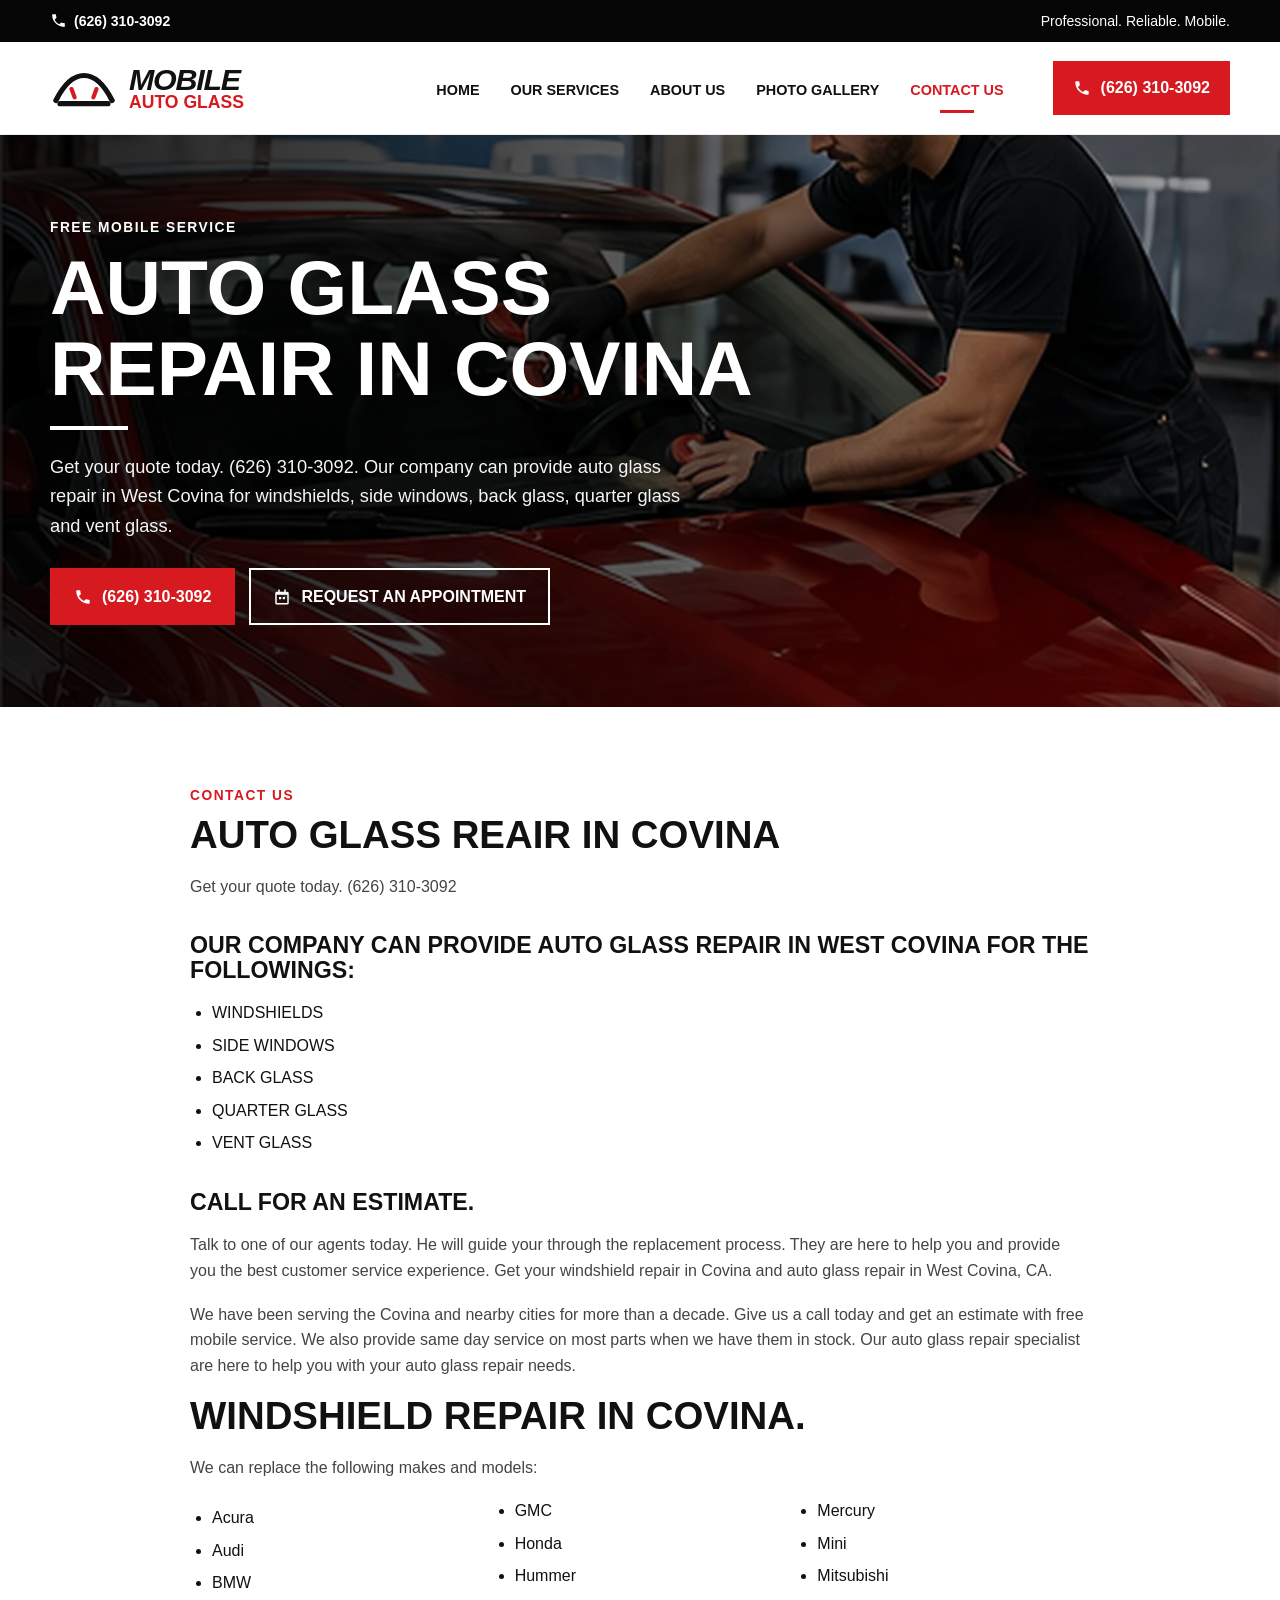
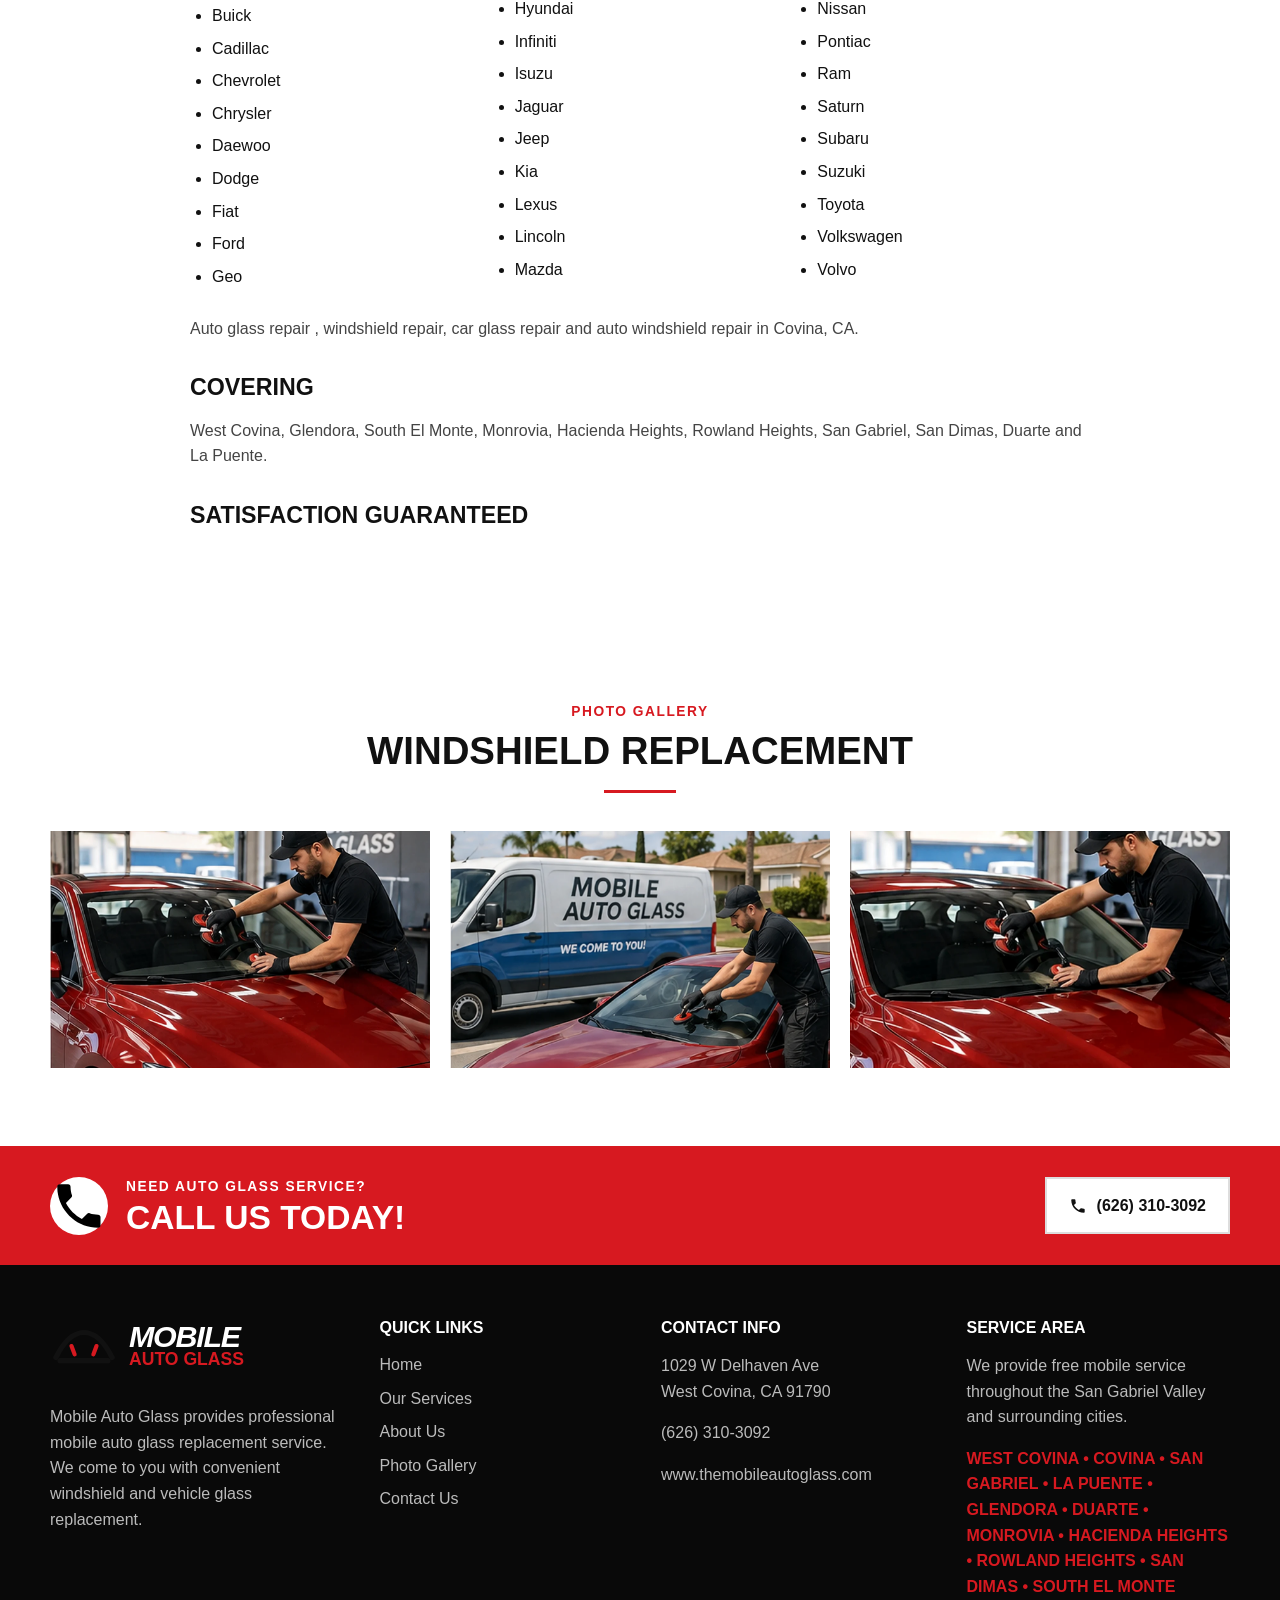
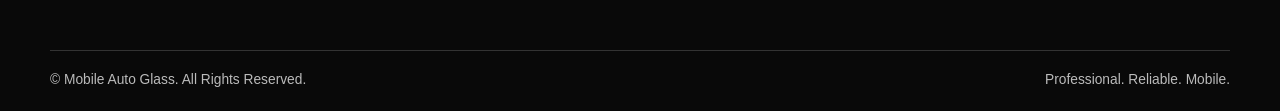
==== auto-glass-repair-and-windshield-repair.html @ a3b8b397 "Website update" ====
<!doctype html><html lang="en"><head><meta charset="utf-8"><meta name="viewport" content="width=device-width, initial-scale=1"><title>Auto Glass Repair in Covina, CA - Windshield Repair in West Covina - Contact us</title><meta name="description" content="Get your quote today for auto glass repair in West Covina and Covina. Free mobile service and same day service on most parts when in stock."><link rel="canonical" href="https://www.themobileautoglass.com/Auto-Glass-Repair-and-windshield-Repair.html"><link rel="icon" href="favicon.ico" sizes="any"><link rel="icon" type="image/png" sizes="32x32" href="favicon-32x32.png"><link rel="icon" type="image/png" sizes="48x48" href="favicon-48x48.png"><link rel="icon" type="image/png" sizes="16x16" href="favicon-16x16.png"><link rel="apple-touch-icon" sizes="180x180" href="apple-touch-icon.png"><link rel="stylesheet" href="assets/redesign.css"><script type="application/ld+json">{"@context":"https://schema.org","@type":"AutoRepair","name":"Mobile Auto Glass","telephone":"+1-626-310-3092","url":"https://www.themobileautoglass.com","address":{"@type":"PostalAddress","streetAddress":"1029 W Delhaven Ave","addressLocality":"West Covina","addressRegion":"CA","postalCode":"91790","addressCountry":"US"},"areaServed":"San Gabriel Valley"}</script></head><body><a class="skip-link" href="#main">Skip to content</a><div class="topbar"><div class="container topbar-inner"><span>Professional. Reliable. Mobile.</span><a href="tel:6263103092"><svg viewBox="0 0 24 24" aria-hidden="true"><path d="M6.6 10.8c1.4 2.8 3.8 5.1 6.6 6.6l2.2-2.2c.3-.3.7-.4 1-.2 1.1.4 2.3.6 3.5.6.6 0 1 .4 1 1V20c0 .6-.4 1-1 1C10.6 21 3 13.4 3 4c0-.6.4-1 1-1h3.5c.6 0 1 .4 1 1 0 1.2.2 2.4.6 3.5.1.4 0 .8-.3 1L6.6 10.8z"/></svg><span>(626) 310-3092</span></a></div></div><header class="site-header"><div class="container header-inner"><a class="brand" href="index.html"><span class="brand-mark" aria-hidden="true"><svg viewBox="0 0 64 48"><path d="M5 36C13 20 22 12 32 12s19 8 27 24" fill="none" stroke="currentColor" stroke-width="5" stroke-linecap="round"/><path d="M9 39h46" fill="none" stroke="currentColor" stroke-width="5" stroke-linecap="round"/><path d="M20 25l3 8M44 25l-3 8" fill="none" stroke="#d71920" stroke-width="4" stroke-linecap="round"/></svg></span><span class="brand-word"><strong>Mobile</strong><em>Auto Glass</em></span></a><nav class="main-nav" id="primary-navigation" aria-label="Primary navigation"><a href="index.html">Home</a><a href="auto-glass-replacement-and-windshield-replacement.html">Our Services</a><a href="mobile-auto-glass-replacement-in-la-puente.html">About Us</a><a href="index.html#gallery">Photo Gallery</a><a href="auto-glass-repair-and-windshield-repair.html" aria-current="page">Contact Us</a></nav><a class="header-call" href="tel:6263103092"><svg viewBox="0 0 24 24" aria-hidden="true"><path d="M6.6 10.8c1.4 2.8 3.8 5.1 6.6 6.6l2.2-2.2c.3-.3.7-.4 1-.2 1.1.4 2.3.6 3.5.6.6 0 1 .4 1 1V20c0 .6-.4 1-1 1C10.6 21 3 13.4 3 4c0-.6.4-1 1-1h3.5c.6 0 1 .4 1 1 0 1.2.2 2.4.6 3.5.1.4 0 .8-.3 1L6.6 10.8z"/></svg><span>(626) 310-3092</span></a><button class="nav-toggle" type="button" aria-label="Open menu" aria-expanded="false" aria-controls="primary-navigation"><span></span><span></span><span></span></button></div><div class="nav-backdrop" aria-hidden="true"></div></header><main id="main"><section class="hero" style="background-image:url('images/vehicle-glass.webp')"><div class="hero-overlay"></div><div class="container hero-inner"><div class="eyebrow">FREE MOBILE SERVICE</div><h1>Auto Glass Repair in Covina</h1><div class="hero-accent"></div><p class="lead">Get your quote today. (626) 310-3092. Our company can provide auto glass repair in West Covina for windshields, side windows, back glass, quarter glass and vent glass.</p><div class="hero-actions"><a class="btn btn-primary" href="tel:6263103092"><svg viewBox="0 0 24 24" aria-hidden="true"><path d="M6.6 10.8c1.4 2.8 3.8 5.1 6.6 6.6l2.2-2.2c.3-.3.7-.4 1-.2 1.1.4 2.3.6 3.5.6.6 0 1 .4 1 1V20c0 .6-.4 1-1 1C10.6 21 3 13.4 3 4c0-.6.4-1 1-1h3.5c.6 0 1 .4 1 1 0 1.2.2 2.4.6 3.5.1.4 0 .8-.3 1L6.6 10.8z"/></svg><span>(626) 310-3092</span></a><a class="btn btn-outline-light" href="#main-content"><svg viewBox="0 0 24 24" aria-hidden="true"><path d="M7 2h2v3h6V2h2v3h2a2 2 0 0 1 2 2v13a2 2 0 0 1-2 2H5a2 2 0 0 1-2-2V7a2 2 0 0 1 2-2h2V2zm-2 7v11h14V9H5zm3 3h3v3H8v-3zm5 0h3v3h-3v-3z"/></svg><span>REQUEST AN APPOINTMENT</span></a></div></div></section><section class="section"><div class="container long-copy"><div class="eyebrow">CONTACT US</div><h2>Auto Glass Reair in Covina</h2><p>Get your quote today. (626) 310-3092</p><h3>OUR COMPANY CAN PROVIDE AUTO GLASS REPAIR IN WEST COVINA FOR THE FOLLOWINGS:</h3><ul><li>WINDSHIELDS</li><li>SIDE WINDOWS</li><li>BACK GLASS</li><li>QUARTER GLASS</li><li>VENT GLASS</li></ul><h3>Call For an Estimate.</h3><p>Talk to one of our agents today. He will guide your through the replacement process. They are here to help you and provide you the best customer service experience. Get your windshield repair in Covina and auto glass repair in West Covina, CA.</p><p>We have been serving the Covina and nearby cities for more than a decade. Give us a call today and get an estimate with free mobile service. We also provide same day service on most parts when we have them in stock. Our auto glass repair specialist are here to help you with your auto glass repair needs.</p><h2>Windshield Repair in Covina.</h2><p>We can replace the following makes and models:</p><ul class="models"><li>Acura</li><li>Audi</li><li>BMW</li><li>Buick</li><li>Cadillac</li><li>Chevrolet</li><li>Chrysler</li><li>Daewoo</li><li>Dodge</li><li>Fiat</li><li>Ford</li><li>Geo</li><li>GMC</li><li>Honda</li><li>Hummer</li><li>Hyundai</li><li>Infiniti</li><li>Isuzu</li><li>Jaguar</li><li>Jeep</li><li>Kia</li><li>Lexus</li><li>Lincoln</li><li>Mazda</li><li>Mercury</li><li>Mini</li><li>Mitsubishi</li><li>Nissan</li><li>Pontiac</li><li>Ram</li><li>Saturn</li><li>Subaru</li><li>Suzuki</li><li>Toyota</li><li>Volkswagen</li><li>Volvo</li></ul><p>Auto glass repair , windshield repair, car glass repair and auto windshield repair in Covina, CA.</p><h3>covering</h3><p>West Covina, Glendora, South El Monte, Monrovia, Hacienda Heights, Rowland Heights, San Gabriel, San Dimas, Duarte and La Puente.</p><h3>satisfaction guaranteed</h3></div></section><section class="section gallery-section"><div class="container"><div class="section-heading"><div class="eyebrow">PHOTO GALLERY</div><h2>Windshield Replacement</h2><div class="red-rule"></div></div><div class="wide-gallery"><img src="images/vehicle-glass.webp" alt="Windshield replacement" loading="lazy"><img src="images/red-vehicle-glass.webp" alt="Mobile auto glass replacement" loading="lazy"><img src="images/replacement-detail.webp" alt="Windshield replacement work" loading="lazy"></div></div></section></main><section class="cta-band"><div class="container cta-inner"><div class="cta-copy"><span class="cta-icon"><svg viewBox="0 0 24 24" aria-hidden="true"><path d="M6.6 10.8c1.4 2.8 3.8 5.1 6.6 6.6l2.2-2.2c.3-.3.7-.4 1-.2 1.1.4 2.3.6 3.5.6.6 0 1 .4 1 1V20c0 .6-.4 1-1 1C10.6 21 3 13.4 3 4c0-.6.4-1 1-1h3.5c.6 0 1 .4 1 1 0 1.2.2 2.4.6 3.5.1.4 0 .8-.3 1L6.6 10.8z"/></svg></span><div><div class="eyebrow">NEED AUTO GLASS SERVICE?</div><h2>CALL US TODAY!</h2></div></div><a class="btn btn-light" href="tel:6263103092"><svg viewBox="0 0 24 24" aria-hidden="true"><path d="M6.6 10.8c1.4 2.8 3.8 5.1 6.6 6.6l2.2-2.2c.3-.3.7-.4 1-.2 1.1.4 2.3.6 3.5.6.6 0 1 .4 1 1V20c0 .6-.4 1-1 1C10.6 21 3 13.4 3 4c0-.6.4-1 1-1h3.5c.6 0 1 .4 1 1 0 1.2.2 2.4.6 3.5.1.4 0 .8-.3 1L6.6 10.8z"/></svg><span>(626) 310-3092</span></a></div></section><footer class="site-footer"><div class="container footer-grid"><div class="footer-brand"><a class="brand" href="index.html"><span class="brand-mark" aria-hidden="true"><svg viewBox="0 0 64 48"><path d="M5 36C13 20 22 12 32 12s19 8 27 24" fill="none" stroke="currentColor" stroke-width="5" stroke-linecap="round"/><path d="M9 39h46" fill="none" stroke="currentColor" stroke-width="5" stroke-linecap="round"/><path d="M20 25l3 8M44 25l-3 8" fill="none" stroke="#d71920" stroke-width="4" stroke-linecap="round"/></svg></span><span class="brand-word"><strong>Mobile</strong><em>Auto Glass</em></span></a><p>Mobile Auto Glass provides professional mobile auto glass replacement service. We come to you with convenient windshield and vehicle glass replacement.</p></div><div><h3>QUICK LINKS</h3><div class="footer-links"><a href="index.html">Home</a><a href="auto-glass-replacement-and-windshield-replacement.html">Our Services</a><a href="mobile-auto-glass-replacement-in-la-puente.html">About Us</a><a href="index.html#gallery">Photo Gallery</a><a href="auto-glass-repair-and-windshield-repair.html">Contact Us</a></div></div><div><h3>CONTACT INFO</h3><p>1029 W Delhaven Ave<br>West Covina, CA 91790</p><p><a href="tel:6263103092">(626) 310-3092</a></p><p><a href="https://www.themobileautoglass.com">www.themobileautoglass.com</a></p></div><div><h3>SERVICE AREA</h3><p>We provide free mobile service throughout the San Gabriel Valley and surrounding cities.</p><p class="footer-red">WEST COVINA • COVINA • SAN GABRIEL • LA PUENTE • GLENDORA • DUARTE • MONROVIA • HACIENDA HEIGHTS • ROWLAND HEIGHTS • SAN DIMAS • SOUTH EL MONTE</p></div></div><div class="container footer-bottom"><span>© Mobile Auto Glass. All Rights Reserved.</span><span>Professional. Reliable. Mobile.</span></div></footer><div class="mobile-call"><a class="btn btn-primary" href="tel:6263103092"><svg viewBox="0 0 24 24" aria-hidden="true"><path d="M6.6 10.8c1.4 2.8 3.8 5.1 6.6 6.6l2.2-2.2c.3-.3.7-.4 1-.2 1.1.4 2.3.6 3.5.6.6 0 1 .4 1 1V20c0 .6-.4 1-1 1C10.6 21 3 13.4 3 4c0-.6.4-1 1-1h3.5c.6 0 1 .4 1 1 0 1.2.2 2.4.6 3.5.1.4 0 .8-.3 1L6.6 10.8z"/></svg><span>CALL (626) 310-3092</span></a></div><script src="assets/redesign.js"></script></body></html>
---- assets/redesign.css ----
:root{--red:#d71920;--red-dark:#b80f16;--black:#080808;--ink:#111;--muted:#555;--light:#f6f6f6;--line:#e5e5e5;--white:#fff;--container:1180px}
*{box-sizing:border-box}html{scroll-behavior:smooth}body{margin:0;font-family:Inter,Arial,sans-serif;color:var(--ink);background:#fff;line-height:1.6}img{display:block;max-width:100%}a{text-decoration:none;color:inherit}.container{width:min(calc(100% - 48px),var(--container));margin:auto}.skip-link{position:absolute;left:-9999px}.skip-link:focus{left:15px;top:15px;z-index:3000;background:#fff;padding:10px 15px}
.topbar{background:#050505;color:#fff;font-size:.88rem;height:42px;min-height:42px;overflow:hidden}.topbar-inner{height:42px;min-height:42px;display:flex;align-items:center;justify-content:space-between}.topbar-inner>a{order:-1}.topbar a{font-weight:800;display:inline-flex;align-items:center;gap:7px}.site-header{background:#fff;position:relative;z-index:1000;border-bottom:1px solid #eee}.header-inner{height:92px;min-height:92px;display:flex;align-items:center;gap:24px}.brand{display:inline-flex;align-items:center;gap:11px;min-width:230px}.brand-mark{width:68px;height:50px;display:grid;place-items:center;color:#111}.brand-mark svg{width:68px;height:50px}.brand-word{display:flex;flex-direction:column;text-transform:uppercase;line-height:.92}.brand-word strong{font-size:1.9rem;font-weight:800;font-style:italic;letter-spacing:-.04em}.brand-word em{font-style:normal;color:var(--red);font-weight:800;font-size:1.1rem}.main-nav{display:flex;align-items:center;justify-content:center;gap:5px;margin-left:auto}.main-nav a{font-weight:800;text-transform:uppercase;font-size:.9rem;padding:36px 13px 31px;position:relative}.main-nav a[aria-current=page],.main-nav a:hover{color:var(--red)}.main-nav a[aria-current=page]:after{display:block;content:"";position:absolute;bottom:20px;left:50%;width:34px;height:3px;background:var(--red);transform:translateX(-50%)}.header-call{margin-left:12px;background:var(--red);color:#fff;padding:14px 20px;display:inline-flex;gap:10px;align-items:center;font-weight:800;white-space:nowrap}.header-call svg,.btn svg{width:18px;height:18px;fill:currentColor}.nav-toggle{display:none;border:0;background:var(--red);width:46px;height:46px;flex-direction:column;justify-content:center;gap:5px;cursor:pointer;z-index:1300}.nav-toggle span{width:22px;height:2px;background:#fff;margin:auto}.nav-backdrop{display:none}
.hero{min-height:520px;background-size:cover;background-position:center;position:relative;color:#fff;display:flex;align-items:center}.hero-overlay{position:absolute;inset:0;background:linear-gradient(90deg,rgba(0,0,0,.88) 0%,rgba(0,0,0,.68) 44%,rgba(0,0,0,.25) 100%)}.hero-inner{position:relative;z-index:2;padding:82px 0}.eyebrow{color:var(--red);font-size:.86rem;font-weight:800;letter-spacing:.11em;text-transform:uppercase;margin-bottom:8px}.hero .eyebrow{color:#fff}.hero h1,h1,h2,h3{font-family:Oswald,Arial,sans-serif;line-height:1.05;margin:0 0 18px;text-transform:uppercase}.hero h1{font-size:clamp(3.2rem,6vw,5.6rem);max-width:780px}.hero-accent{width:78px;height:4px;background:#fff;margin:16px 0 22px}.lead{font-size:1.14rem;max-width:650px;color:#f5f5f5;margin:0 0 28px}.hero-actions{display:flex;gap:14px;flex-wrap:wrap}.btn{display:inline-flex;align-items:center;justify-content:center;gap:10px;padding:14px 22px;font-weight:800;border:2px solid transparent;transition:.2s;min-height:50px}.btn-primary,.btn-red{background:var(--red);color:#fff}.btn-primary:hover,.btn-red:hover{background:var(--red-dark);transform:translateY(-1px)}.btn-outline-light{border-color:#fff;color:#fff;background:rgba(0,0,0,.12)}.btn-outline-light:hover{background:#fff;color:#111}.btn-light{background:#fff;color:#111;border-color:#ddd}
.section{padding:78px 0}.services-feature{background:#fff}.split{display:grid;grid-template-columns:1.03fr .97fr;gap:58px;align-items:center}.photo-frame{overflow:hidden}.photo-frame img{width:100%;aspect-ratio:16/9;object-fit:cover;object-position:center}.feature-copy h2{font-size:clamp(2rem,3vw,3rem);max-width:650px}.red-rule{width:72px;height:3px;background:var(--red);margin:12px 0 20px}.feature-copy>p{font-size:1.04rem;color:#444;max-width:620px}.service-highlight{display:flex;gap:18px;align-items:center;border-top:1px solid #ddd;margin:24px 0;padding-top:22px}.windshield-icon{width:72px;min-width:72px;height:58px;color:#111}.windshield-icon .brand-mark{width:72px;height:58px}.service-highlight h3{font-size:1.45rem;margin:0 0 5px}.service-highlight p{margin:0;color:#555}.benefits{background:#090909;color:#fff;padding:36px 0}.benefits-grid{display:grid;grid-template-columns:repeat(4,1fr)}.benefit{padding:5px 28px;display:flex;gap:15px;align-items:flex-start;border-right:1px solid #555}.benefit:last-child{border-right:0}.benefit-icon{color:var(--red);font-size:2.2rem;line-height:1;font-family:Arial}.benefit h3{font-size:1rem;margin:0 0 7px}.benefit p{margin:0;color:#ddd;font-size:.88rem;line-height:1.4}.article-section{background:#f7f7f7}.content-grid{display:grid;grid-template-columns:1.35fr .65fr;gap:52px;align-items:start}.article{font-size:1rem}.article h2{font-size:2.4rem}.article h3{font-size:1.5rem;margin-top:30px}.article p{color:#555}.contact-panel{background:#0b0b0b;color:#fff;position:sticky;top:20px}.contact-panel-inner{padding:32px}.contact-panel h3{font-size:2rem}.contact-panel p{color:#ddd}.contact-panel>a:not(.btn){display:block;color:#fff;font-weight:800;font-size:1.2rem;margin:16px 0}.contact-panel address{font-style:normal;border-top:1px solid #444;margin-top:24px;padding-top:18px;color:#ddd}.gallery-section{background:#fff}.section-heading{text-align:center;margin-bottom:38px}.section-heading h2{font-size:clamp(2rem,3vw,3rem)}.section-heading p{color:#666}.section-heading .red-rule{margin:12px auto}.gallery-grid{display:grid;grid-template-columns:repeat(3,1fr);gap:20px}.gallery-grid figure{margin:0;overflow:hidden}.gallery-grid img{width:100%;aspect-ratio:16/9;object-fit:cover;object-position:center;transition:transform .3s}.gallery-grid figure:hover img{transform:scale(1.03)}
.cta-band{background:var(--red);color:#fff;padding:30px 0}.cta-inner{display:flex;align-items:center;justify-content:space-between;gap:25px}.cta-copy{display:flex;align-items:center;gap:18px}.cta-copy .eyebrow{color:#fff;margin:0 0 2px}.cta-copy h2{font-size:2.1rem;margin:0}.cta-icon{width:58px;height:58px;border-radius:50%;background:#fff;color:var(--red);display:grid;place-items:center}.site-footer{background:#090909;color:#bbb;padding:55px 0 20px}.footer-grid{display:grid;grid-template-columns:1.2fr 1fr 1.1fr 1.1fr;gap:42px}.footer-brand .brand{margin-bottom:18px}.footer-brand .brand-word strong{color:#fff}.footer-brand p{max-width:300px}.site-footer h3{font-size:1rem;color:#fff;margin-bottom:15px}.footer-links{display:grid;gap:8px}.footer-links a:hover,.footer-red{color:#fff}.footer-red{color:var(--red);font-weight:800}.footer-bottom{border-top:1px solid #333;margin-top:35px;padding-top:18px;display:flex;justify-content:space-between;font-size:.86rem}.notfound{min-height:58vh;display:grid;place-items:center;text-align:center;padding:80px 0}.notfound h1{font-size:5rem}.notfound p{color:#666}.mobile-call{display:none}
@media(max-width:1050px){.main-nav{gap:0}.main-nav a{padding-left:9px;padding-right:9px;font-size:.82rem}.header-call{padding:12px 14px}.brand{min-width:215px}.brand-word strong{font-size:1.6rem}.brand-word em{font-size:1rem}}
@media(max-width:900px){.main-nav{position:fixed;top:0;right:0;bottom:0;width:min(360px,calc(100vw - 24px));height:100dvh;background:#fff;padding:92px 20px 30px;display:flex;flex-direction:column;align-items:stretch;gap:0;transform:translateX(110%);transition:transform .25s ease;z-index:1200;box-shadow:-20px 0 50px rgba(0,0,0,.25);overflow-y:auto}.main-nav a{padding:16px;border-bottom:1px solid #eee;font-size:1rem}.main-nav a[aria-current=page]:after{display:none}.nav-toggle{display:flex}.nav-backdrop{position:fixed;inset:0;background:rgba(0,0,0,.68);z-index:1100}.nav-open .main-nav{transform:translateX(0)}.nav-open .nav-backdrop{display:block}.header-call{margin-left:auto}.benefits-grid{grid-template-columns:1fr 1fr}.benefit{border-bottom:1px solid #444;padding:18px 14px}.benefit:nth-child(2){border-right:0}.benefit:nth-child(3),.benefit:nth-child(4){border-bottom:0}.split{gap:35px}.footer-grid{grid-template-columns:1fr 1fr}.content-grid{grid-template-columns:1fr}.contact-panel{position:static}.gallery-grid{grid-template-columns:1fr 1fr}}
@media(max-width:680px){.container{width:min(calc(100% - 28px),var(--container))}.topbar-inner{justify-content:center}.topbar-inner>span{display:none}.topbar{font-size:.8rem}.header-inner{min-height:72px}.brand{min-width:0}.brand-mark{width:53px;height:40px}.brand-mark svg{width:53px;height:40px}.brand-word strong{font-size:1.35rem}.brand-word em{font-size:.9rem}.header-call{display:none}.hero{min-height:600px}.hero-inner{padding:70px 0}.hero h1{font-size:3.1rem}.lead{font-size:1rem}.hero-actions{flex-direction:column;align-items:stretch}.hero-actions .btn{width:100%}.section{padding:58px 0}.split{grid-template-columns:1fr}.benefits-grid{grid-template-columns:1fr}.benefit,.benefit:nth-child(2),.benefit:nth-child(3),.benefit:nth-child(4){border-right:0;border-bottom:1px solid #444}.benefit:last-child{border-bottom:0}.gallery-grid{grid-template-columns:1fr}.footer-grid{grid-template-columns:1fr}.footer-bottom{flex-direction:column;gap:8px}.cta-inner{flex-direction:column;align-items:flex-start}.cta-inner>.btn{width:100%}.mobile-call{display:block;position:fixed;left:12px;right:12px;bottom:12px;z-index:900}.mobile-call .btn{width:100%;box-shadow:0 10px 25px rgba(0,0,0,.3)}.nav-open .mobile-call{display:none}}
@media(prefers-reduced-motion:reduce){*{scroll-behavior:auto!important;transition:none!important}}

/* Layout corrections: keep utility bar compact and gallery images wide. */
.topbar-inner svg{width:17px;height:17px;fill:currentColor;flex:none}.card-icon{display:none!important}
@media(max-width:680px){.header-inner{height:72px;min-height:72px}.topbar{height:38px;min-height:38px}.topbar-inner{height:38px;min-height:38px}.topbar-inner>a{order:0}.photo-frame img,.gallery-grid img{aspect-ratio:16/10}}

/* Source-content layout */
.long-copy{max-width:900px}.long-copy h2{font-size:clamp(2rem,3vw,3rem);margin-top:0}.long-copy h3{font-size:1.45rem;margin-top:34px}.long-copy p{color:#444;margin:0 0 18px}.long-copy ul{padding-left:22px;margin:12px 0 24px}.long-copy li{margin:7px 0}.service-list{display:grid;grid-template-columns:repeat(5,1fr);gap:10px;margin:22px 0 30px}.service-pill{background:#f4f4f4;border-left:4px solid var(--red);padding:13px 12px;font-weight:800;font-size:.9rem}.models{columns:3;column-gap:30px}.models li{break-inside:avoid}.source-note{font-size:.9rem;color:#777}.wide-gallery{display:grid;grid-template-columns:repeat(3,1fr);gap:20px}.wide-gallery img{aspect-ratio:16/10;object-fit:cover;width:100%}@media(max-width:900px){.service-list{grid-template-columns:1fr 1fr}.models{columns:2}}@media(max-width:680px){.service-list,.wide-gallery{grid-template-columns:1fr}.models{columns:1}}
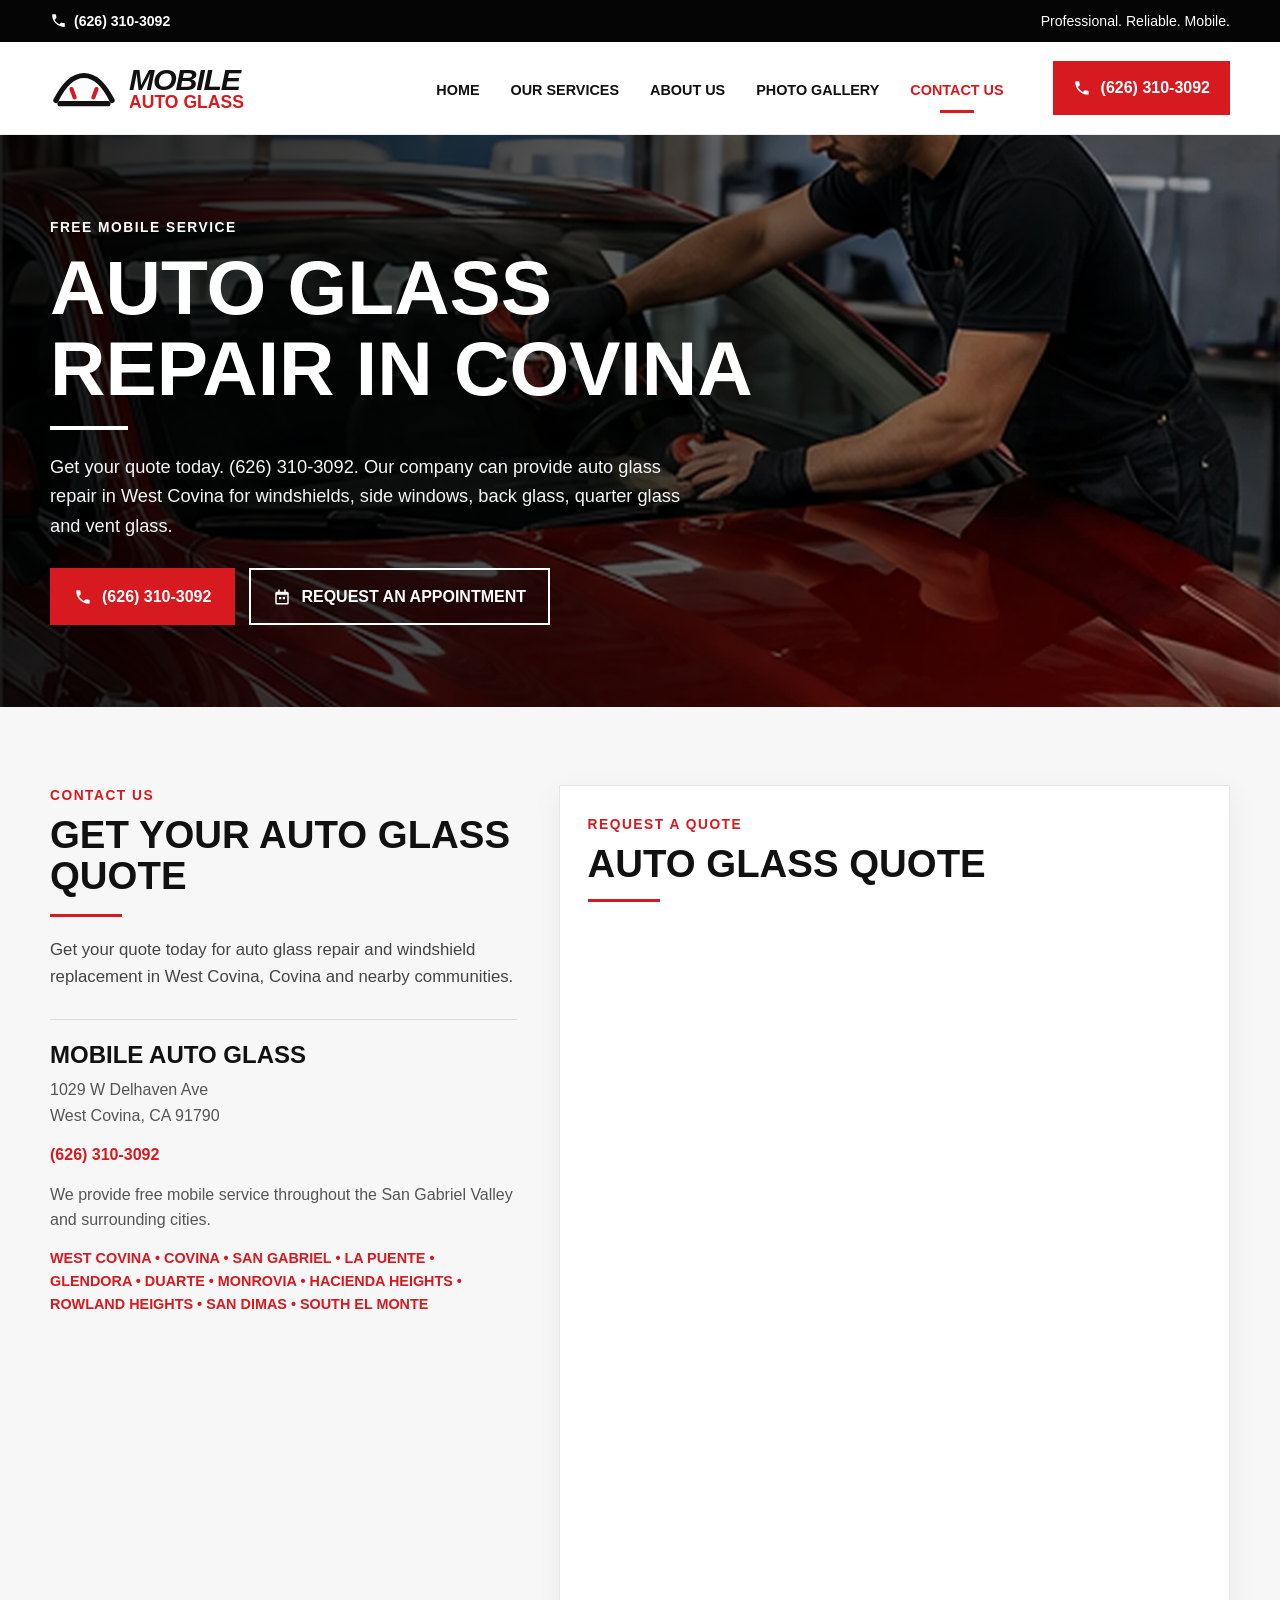
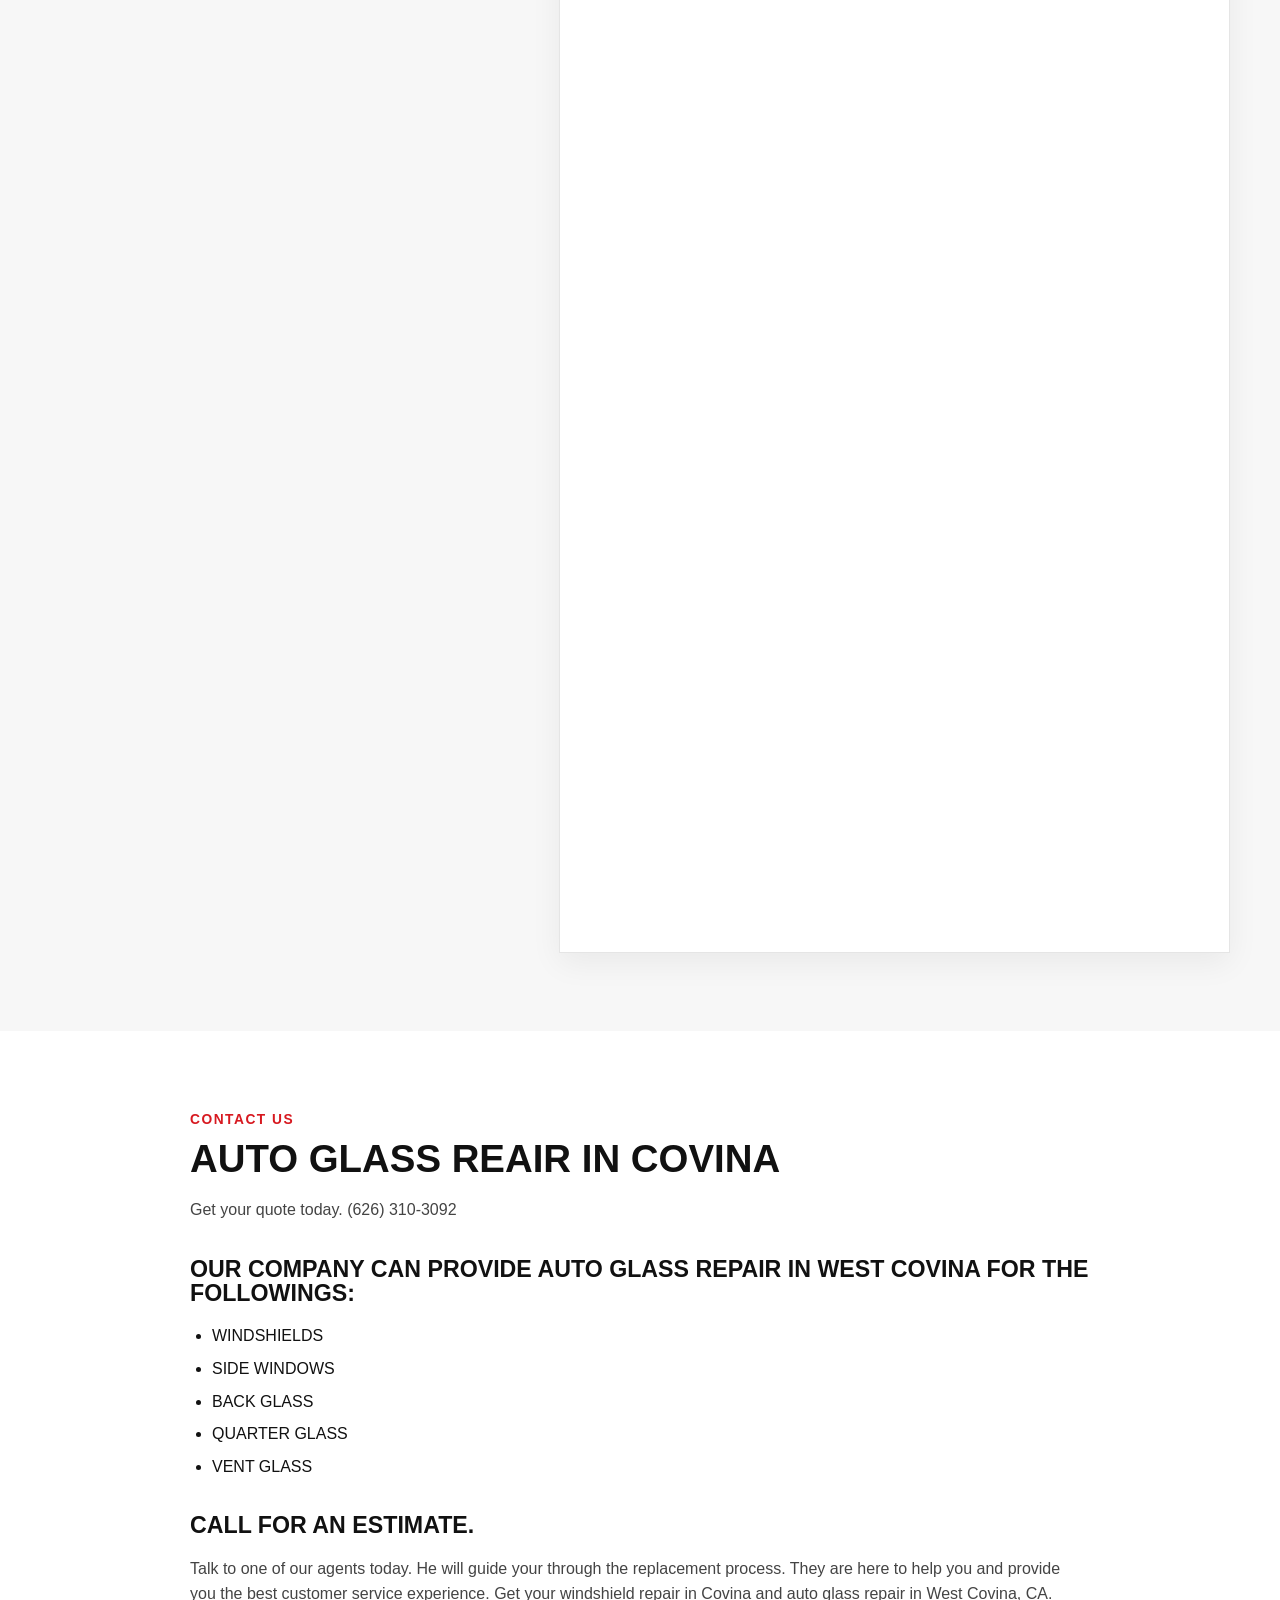
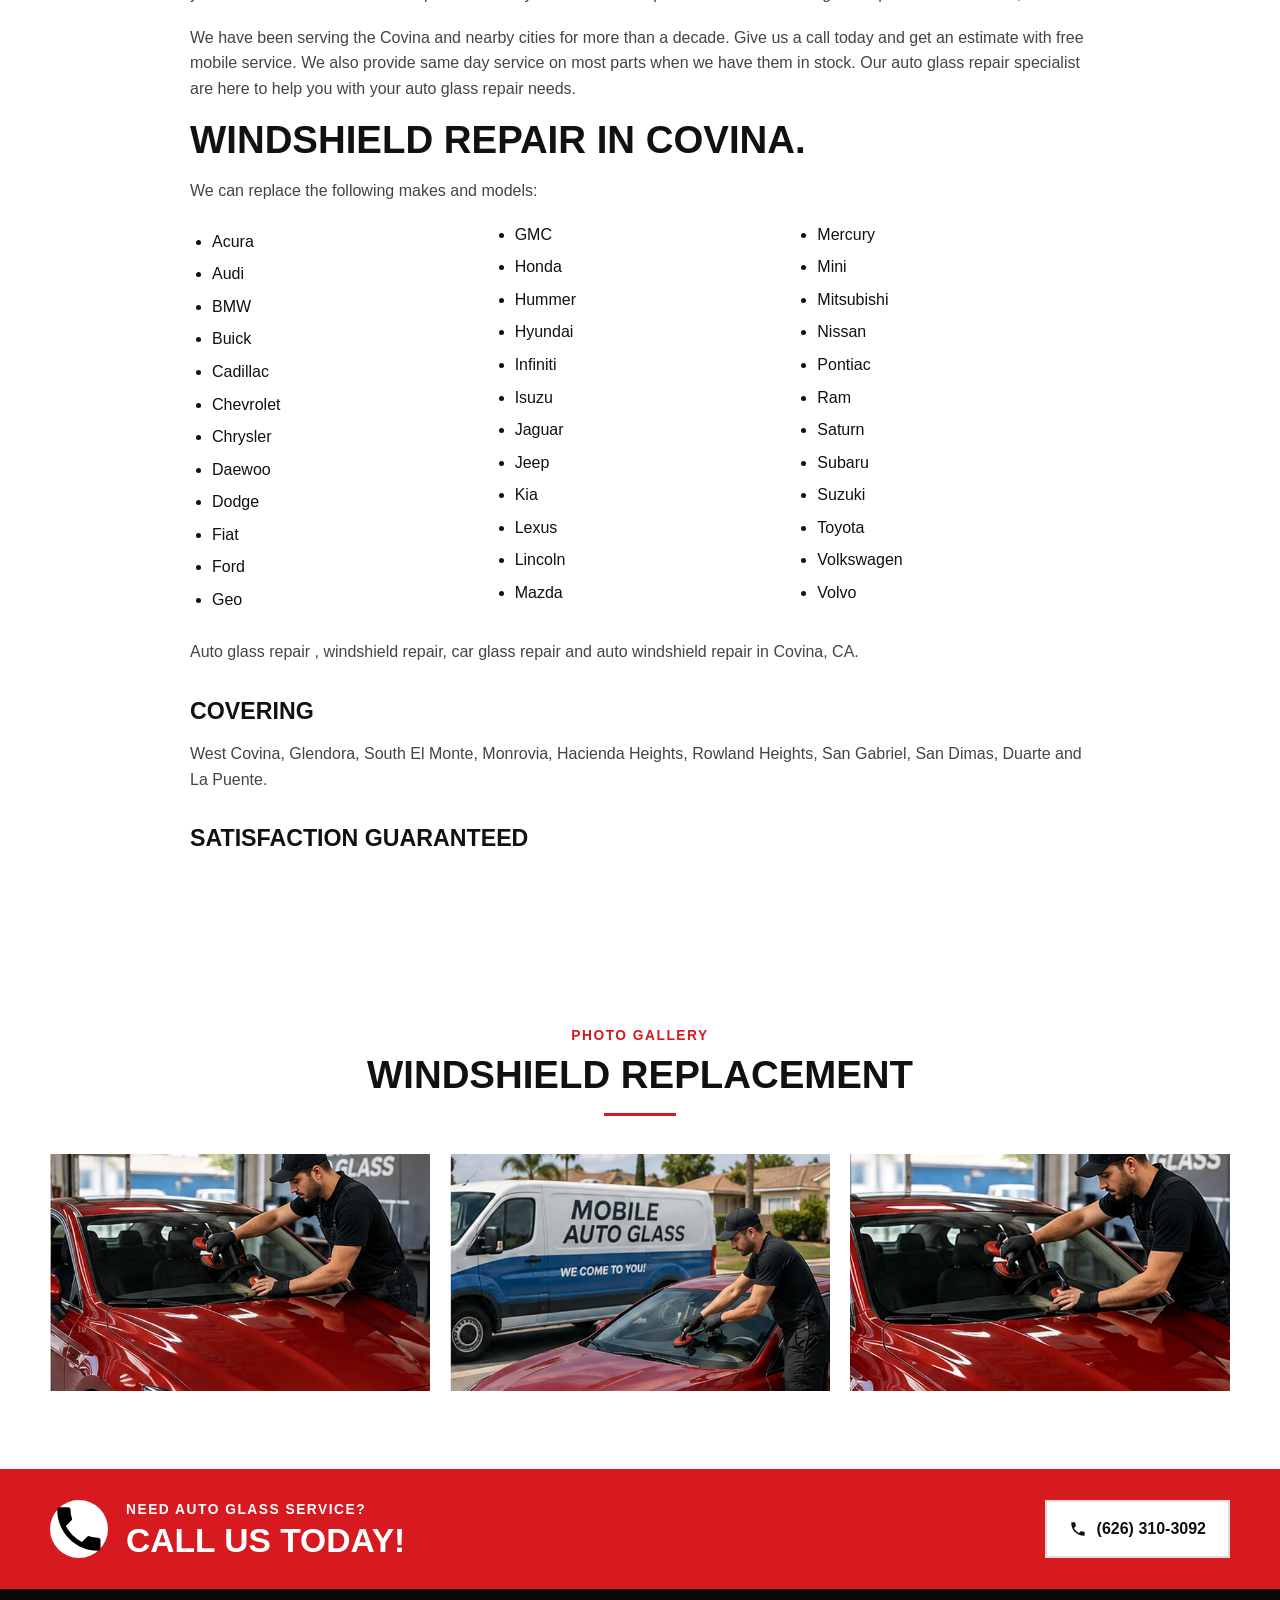
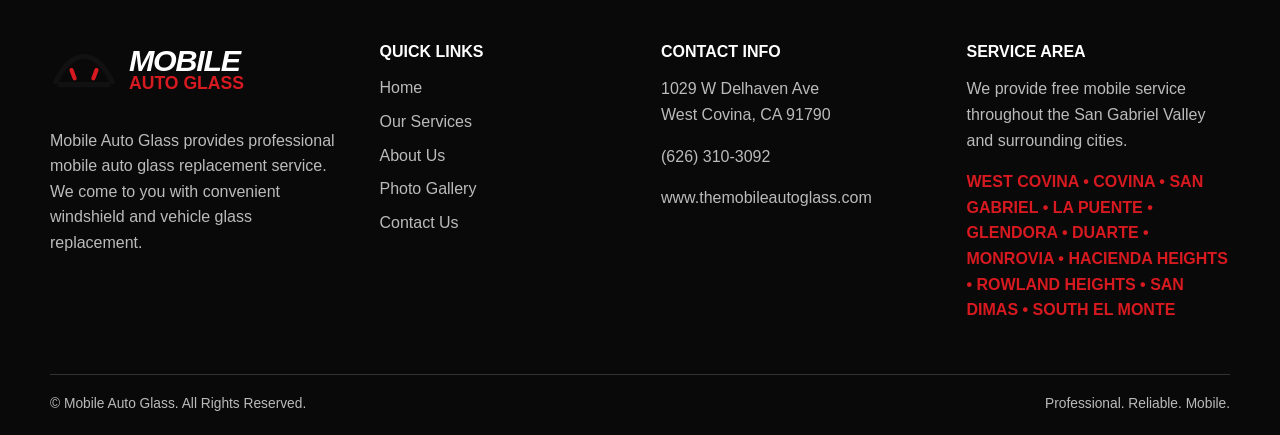
==== commit dd8af6ed: "update" ====
--- a/auto-glass-repair-and-windshield-repair.html
+++ b/auto-glass-repair-and-windshield-repair.html
@@ -1 +1 @@
-<!doctype html><html lang="en"><head><meta charset="utf-8"><meta name="viewport" content="width=device-width, initial-scale=1"><title>Auto Glass Repair in Covina, CA - Windshield Repair in West Covina - Contact us</title><meta name="description" content="Get your quote today for auto glass repair in West Covina and Covina. Free mobile service and same day service on most parts when in stock."><link rel="canonical" href="https://www.themobileautoglass.com/Auto-Glass-Repair-and-windshield-Repair.html"><link rel="icon" href="favicon.ico" sizes="any"><link rel="icon" type="image/png" sizes="32x32" href="favicon-32x32.png"><link rel="icon" type="image/png" sizes="48x48" href="favicon-48x48.png"><link rel="icon" type="image/png" sizes="16x16" href="favicon-16x16.png"><link rel="apple-touch-icon" sizes="180x180" href="apple-touch-icon.png"><link rel="stylesheet" href="assets/redesign.css"><script type="application/ld+json">{"@context":"https://schema.org","@type":"AutoRepair","name":"Mobile Auto Glass","telephone":"+1-626-310-3092","url":"https://www.themobileautoglass.com","address":{"@type":"PostalAddress","streetAddress":"1029 W Delhaven Ave","addressLocality":"West Covina","addressRegion":"CA","postalCode":"91790","addressCountry":"US"},"areaServed":"San Gabriel Valley"}</script></head><body><a class="skip-link" href="#main">Skip to content</a><div class="topbar"><div class="container topbar-inner"><span>Professional. Reliable. Mobile.</span><a href="tel:6263103092"><svg viewBox="0 0 24 24" aria-hidden="true"><path d="M6.6 10.8c1.4 2.8 3.8 5.1 6.6 6.6l2.2-2.2c.3-.3.7-.4 1-.2 1.1.4 2.3.6 3.5.6.6 0 1 .4 1 1V20c0 .6-.4 1-1 1C10.6 21 3 13.4 3 4c0-.6.4-1 1-1h3.5c.6 0 1 .4 1 1 0 1.2.2 2.4.6 3.5.1.4 0 .8-.3 1L6.6 10.8z"/></svg><span>(626) 310-3092</span></a></div></div><header class="site-header"><div class="container header-inner"><a class="brand" href="index.html"><span class="brand-mark" aria-hidden="true"><svg viewBox="0 0 64 48"><path d="M5 36C13 20 22 12 32 12s19 8 27 24" fill="none" stroke="currentColor" stroke-width="5" stroke-linecap="round"/><path d="M9 39h46" fill="none" stroke="currentColor" stroke-width="5" stroke-linecap="round"/><path d="M20 25l3 8M44 25l-3 8" fill="none" stroke="#d71920" stroke-width="4" stroke-linecap="round"/></svg></span><span class="brand-word"><strong>Mobile</strong><em>Auto Glass</em></span></a><nav class="main-nav" id="primary-navigation" aria-label="Primary navigation"><a href="index.html">Home</a><a href="auto-glass-replacement-and-windshield-replacement.html">Our Services</a><a href="mobile-auto-glass-replacement-in-la-puente.html">About Us</a><a href="index.html#gallery">Photo Gallery</a><a href="auto-glass-repair-and-windshield-repair.html" aria-current="page">Contact Us</a></nav><a class="header-call" href="tel:6263103092"><svg viewBox="0 0 24 24" aria-hidden="true"><path d="M6.6 10.8c1.4 2.8 3.8 5.1 6.6 6.6l2.2-2.2c.3-.3.7-.4 1-.2 1.1.4 2.3.6 3.5.6.6 0 1 .4 1 1V20c0 .6-.4 1-1 1C10.6 21 3 13.4 3 4c0-.6.4-1 1-1h3.5c.6 0 1 .4 1 1 0 1.2.2 2.4.6 3.5.1.4 0 .8-.3 1L6.6 10.8z"/></svg><span>(626) 310-3092</span></a><button class="nav-toggle" type="button" aria-label="Open menu" aria-expanded="false" aria-controls="primary-navigation"><span></span><span></span><span></span></button></div><div class="nav-backdrop" aria-hidden="true"></div></header><main id="main"><section class="hero" style="background-image:url('images/vehicle-glass.webp')"><div class="hero-overlay"></div><div class="container hero-inner"><div class="eyebrow">FREE MOBILE SERVICE</div><h1>Auto Glass Repair in Covina</h1><div class="hero-accent"></div><p class="lead">Get your quote today. (626) 310-3092. Our company can provide auto glass repair in West Covina for windshields, side windows, back glass, quarter glass and vent glass.</p><div class="hero-actions"><a class="btn btn-primary" href="tel:6263103092"><svg viewBox="0 0 24 24" aria-hidden="true"><path d="M6.6 10.8c1.4 2.8 3.8 5.1 6.6 6.6l2.2-2.2c.3-.3.7-.4 1-.2 1.1.4 2.3.6 3.5.6.6 0 1 .4 1 1V20c0 .6-.4 1-1 1C10.6 21 3 13.4 3 4c0-.6.4-1 1-1h3.5c.6 0 1 .4 1 1 0 1.2.2 2.4.6 3.5.1.4 0 .8-.3 1L6.6 10.8z"/></svg><span>(626) 310-3092</span></a><a class="btn btn-outline-light" href="#main-content"><svg viewBox="0 0 24 24" aria-hidden="true"><path d="M7 2h2v3h6V2h2v3h2a2 2 0 0 1 2 2v13a2 2 0 0 1-2 2H5a2 2 0 0 1-2-2V7a2 2 0 0 1 2-2h2V2zm-2 7v11h14V9H5zm3 3h3v3H8v-3zm5 0h3v3h-3v-3z"/></svg><span>REQUEST AN APPOINTMENT</span></a></div></div></section><section class="section"><div class="container long-copy"><div class="eyebrow">CONTACT US</div><h2>Auto Glass Reair in Covina</h2><p>Get your quote today. (626) 310-3092</p><h3>OUR COMPANY CAN PROVIDE AUTO GLASS REPAIR IN WEST COVINA FOR THE FOLLOWINGS:</h3><ul><li>WINDSHIELDS</li><li>SIDE WINDOWS</li><li>BACK GLASS</li><li>QUARTER GLASS</li><li>VENT GLASS</li></ul><h3>Call For an Estimate.</h3><p>Talk to one of our agents today. He will guide your through the replacement process. They are here to help you and provide you the best customer service experience. Get your windshield repair in Covina and auto glass repair in West Covina, CA.</p><p>We have been serving the Covina and nearby cities for more than a decade. Give us a call today and get an estimate with free mobile service. We also provide same day service on most parts when we have them in stock. Our auto glass repair specialist are here to help you with your auto glass repair needs.</p><h2>Windshield Repair in Covina.</h2><p>We can replace the following makes and models:</p><ul class="models"><li>Acura</li><li>Audi</li><li>BMW</li><li>Buick</li><li>Cadillac</li><li>Chevrolet</li><li>Chrysler</li><li>Daewoo</li><li>Dodge</li><li>Fiat</li><li>Ford</li><li>Geo</li><li>GMC</li><li>Honda</li><li>Hummer</li><li>Hyundai</li><li>Infiniti</li><li>Isuzu</li><li>Jaguar</li><li>Jeep</li><li>Kia</li><li>Lexus</li><li>Lincoln</li><li>Mazda</li><li>Mercury</li><li>Mini</li><li>Mitsubishi</li><li>Nissan</li><li>Pontiac</li><li>Ram</li><li>Saturn</li><li>Subaru</li><li>Suzuki</li><li>Toyota</li><li>Volkswagen</li><li>Volvo</li></ul><p>Auto glass repair , windshield repair, car glass repair and auto windshield repair in Covina, CA.</p><h3>covering</h3><p>West Covina, Glendora, South El Monte, Monrovia, Hacienda Heights, Rowland Heights, San Gabriel, San Dimas, Duarte and La Puente.</p><h3>satisfaction guaranteed</h3></div></section><section class="section gallery-section"><div class="container"><div class="section-heading"><div class="eyebrow">PHOTO GALLERY</div><h2>Windshield Replacement</h2><div class="red-rule"></div></div><div class="wide-gallery"><img src="images/vehicle-glass.webp" alt="Windshield replacement" loading="lazy"><img src="images/red-vehicle-glass.webp" alt="Mobile auto glass replacement" loading="lazy"><img src="images/replacement-detail.webp" alt="Windshield replacement work" loading="lazy"></div></div></section></main><section class="cta-band"><div class="container cta-inner"><div class="cta-copy"><span class="cta-icon"><svg viewBox="0 0 24 24" aria-hidden="true"><path d="M6.6 10.8c1.4 2.8 3.8 5.1 6.6 6.6l2.2-2.2c.3-.3.7-.4 1-.2 1.1.4 2.3.6 3.5.6.6 0 1 .4 1 1V20c0 .6-.4 1-1 1C10.6 21 3 13.4 3 4c0-.6.4-1 1-1h3.5c.6 0 1 .4 1 1 0 1.2.2 2.4.6 3.5.1.4 0 .8-.3 1L6.6 10.8z"/></svg></span><div><div class="eyebrow">NEED AUTO GLASS SERVICE?</div><h2>CALL US TODAY!</h2></div></div><a class="btn btn-light" href="tel:6263103092"><svg viewBox="0 0 24 24" aria-hidden="true"><path d="M6.6 10.8c1.4 2.8 3.8 5.1 6.6 6.6l2.2-2.2c.3-.3.7-.4 1-.2 1.1.4 2.3.6 3.5.6.6 0 1 .4 1 1V20c0 .6-.4 1-1 1C10.6 21 3 13.4 3 4c0-.6.4-1 1-1h3.5c.6 0 1 .4 1 1 0 1.2.2 2.4.6 3.5.1.4 0 .8-.3 1L6.6 10.8z"/></svg><span>(626) 310-3092</span></a></div></section><footer class="site-footer"><div class="container footer-grid"><div class="footer-brand"><a class="brand" href="index.html"><span class="brand-mark" aria-hidden="true"><svg viewBox="0 0 64 48"><path d="M5 36C13 20 22 12 32 12s19 8 27 24" fill="none" stroke="currentColor" stroke-width="5" stroke-linecap="round"/><path d="M9 39h46" fill="none" stroke="currentColor" stroke-width="5" stroke-linecap="round"/><path d="M20 25l3 8M44 25l-3 8" fill="none" stroke="#d71920" stroke-width="4" stroke-linecap="round"/></svg></span><span class="brand-word"><strong>Mobile</strong><em>Auto Glass</em></span></a><p>Mobile Auto Glass provides professional mobile auto glass replacement service. We come to you with convenient windshield and vehicle glass replacement.</p></div><div><h3>QUICK LINKS</h3><div class="footer-links"><a href="index.html">Home</a><a href="auto-glass-replacement-and-windshield-replacement.html">Our Services</a><a href="mobile-auto-glass-replacement-in-la-puente.html">About Us</a><a href="index.html#gallery">Photo Gallery</a><a href="auto-glass-repair-and-windshield-repair.html">Contact Us</a></div></div><div><h3>CONTACT INFO</h3><p>1029 W Delhaven Ave<br>West Covina, CA 91790</p><p><a href="tel:6263103092">(626) 310-3092</a></p><p><a href="https://www.themobileautoglass.com">www.themobileautoglass.com</a></p></div><div><h3>SERVICE AREA</h3><p>We provide free mobile service throughout the San Gabriel Valley and surrounding cities.</p><p class="footer-red">WEST COVINA • COVINA • SAN GABRIEL • LA PUENTE • GLENDORA • DUARTE • MONROVIA • HACIENDA HEIGHTS • ROWLAND HEIGHTS • SAN DIMAS • SOUTH EL MONTE</p></div></div><div class="container footer-bottom"><span>© Mobile Auto Glass. All Rights Reserved.</span><span>Professional. Reliable. Mobile.</span></div></footer><div class="mobile-call"><a class="btn btn-primary" href="tel:6263103092"><svg viewBox="0 0 24 24" aria-hidden="true"><path d="M6.6 10.8c1.4 2.8 3.8 5.1 6.6 6.6l2.2-2.2c.3-.3.7-.4 1-.2 1.1.4 2.3.6 3.5.6.6 0 1 .4 1 1V20c0 .6-.4 1-1 1C10.6 21 3 13.4 3 4c0-.6.4-1 1-1h3.5c.6 0 1 .4 1 1 0 1.2.2 2.4.6 3.5.1.4 0 .8-.3 1L6.6 10.8z"/></svg><span>CALL (626) 310-3092</span></a></div><script src="assets/redesign.js"></script></body></html>
+<!doctype html><html lang="en"><head><meta charset="utf-8"><meta name="viewport" content="width=device-width, initial-scale=1"><title>Auto Glass Repair in Covina, CA - Windshield Repair in West Covina - Contact us</title><meta name="description" content="Get your quote today for auto glass repair in West Covina and Covina. Free mobile service and same day service on most parts when in stock."><link rel="canonical" href="https://www.themobileautoglass.com/Auto-Glass-Repair-and-windshield-Repair.html"><link rel="icon" href="favicon.ico" sizes="any"><link rel="icon" type="image/png" sizes="32x32" href="favicon-32x32.png"><link rel="icon" type="image/png" sizes="48x48" href="favicon-48x48.png"><link rel="icon" type="image/png" sizes="16x16" href="favicon-16x16.png"><link rel="apple-touch-icon" sizes="180x180" href="apple-touch-icon.png"><link rel="stylesheet" href="assets/redesign.css"><script type="application/ld+json">{"@context":"https://schema.org","@type":"AutoRepair","name":"Mobile Auto Glass","telephone":"+1-626-310-3092","url":"https://www.themobileautoglass.com","address":{"@type":"PostalAddress","streetAddress":"1029 W Delhaven Ave","addressLocality":"West Covina","addressRegion":"CA","postalCode":"91790","addressCountry":"US"},"areaServed":"San Gabriel Valley"}</script></head><body><a class="skip-link" href="#main">Skip to content</a><div class="topbar"><div class="container topbar-inner"><span>Professional. Reliable. Mobile.</span><a href="tel:6263103092"><svg viewBox="0 0 24 24" aria-hidden="true"><path d="M6.6 10.8c1.4 2.8 3.8 5.1 6.6 6.6l2.2-2.2c.3-.3.7-.4 1-.2 1.1.4 2.3.6 3.5.6.6 0 1 .4 1 1V20c0 .6-.4 1-1 1C10.6 21 3 13.4 3 4c0-.6.4-1 1-1h3.5c.6 0 1 .4 1 1 0 1.2.2 2.4.6 3.5.1.4 0 .8-.3 1L6.6 10.8z"/></svg><span>(626) 310-3092</span></a></div></div><header class="site-header"><div class="container header-inner"><a class="brand" href="index.html"><span class="brand-mark" aria-hidden="true"><svg viewBox="0 0 64 48"><path d="M5 36C13 20 22 12 32 12s19 8 27 24" fill="none" stroke="currentColor" stroke-width="5" stroke-linecap="round"/><path d="M9 39h46" fill="none" stroke="currentColor" stroke-width="5" stroke-linecap="round"/><path d="M20 25l3 8M44 25l-3 8" fill="none" stroke="#d71920" stroke-width="4" stroke-linecap="round"/></svg></span><span class="brand-word"><strong>Mobile</strong><em>Auto Glass</em></span></a><nav class="main-nav" id="primary-navigation" aria-label="Primary navigation"><a href="index.html">Home</a><a href="auto-glass-replacement-and-windshield-replacement.html">Our Services</a><a href="mobile-auto-glass-replacement-in-la-puente.html">About Us</a><a href="index.html#gallery">Photo Gallery</a><a href="auto-glass-repair-and-windshield-repair.html" aria-current="page">Contact Us</a></nav><a class="header-call" href="tel:6263103092"><svg viewBox="0 0 24 24" aria-hidden="true"><path d="M6.6 10.8c1.4 2.8 3.8 5.1 6.6 6.6l2.2-2.2c.3-.3.7-.4 1-.2 1.1.4 2.3.6 3.5.6.6 0 1 .4 1 1V20c0 .6-.4 1-1 1C10.6 21 3 13.4 3 4c0-.6.4-1 1-1h3.5c.6 0 1 .4 1 1 0 1.2.2 2.4.6 3.5.1.4 0 .8-.3 1L6.6 10.8z"/></svg><span>(626) 310-3092</span></a><button class="nav-toggle" type="button" aria-label="Open menu" aria-expanded="false" aria-controls="primary-navigation"><span></span><span></span><span></span></button></div><div class="nav-backdrop" aria-hidden="true"></div></header><main id="main"><section class="hero" style="background-image:url('images/vehicle-glass.webp')"><div class="hero-overlay"></div><div class="container hero-inner"><div class="eyebrow">FREE MOBILE SERVICE</div><h1>Auto Glass Repair in Covina</h1><div class="hero-accent"></div><p class="lead">Get your quote today. (626) 310-3092. Our company can provide auto glass repair in West Covina for windshields, side windows, back glass, quarter glass and vent glass.</p><div class="hero-actions"><a class="btn btn-primary" href="tel:6263103092"><svg viewBox="0 0 24 24" aria-hidden="true"><path d="M6.6 10.8c1.4 2.8 3.8 5.1 6.6 6.6l2.2-2.2c.3-.3.7-.4 1-.2 1.1.4 2.3.6 3.5.6.6 0 1 .4 1 1V20c0 .6-.4 1-1 1C10.6 21 3 13.4 3 4c0-.6.4-1 1-1h3.5c.6 0 1 .4 1 1 0 1.2.2 2.4.6 3.5.1.4 0 .8-.3 1L6.6 10.8z"/></svg><span>(626) 310-3092</span></a><a class="btn btn-outline-light" href="#quote"><svg viewBox="0 0 24 24" aria-hidden="true"><path d="M7 2h2v3h6V2h2v3h2a2 2 0 0 1 2 2v13a2 2 0 0 1-2 2H5a2 2 0 0 1-2-2V7a2 2 0 0 1 2-2h2V2zm-2 7v11h14V9H5zm3 3h3v3H8v-3zm5 0h3v3h-3v-3z"/></svg><span>REQUEST AN APPOINTMENT</span></a></div></div></section><section class="section contact-section" id="quote"><div class="container"><div class="contact-grid"><div class="contact-info"><div class="eyebrow">CONTACT US</div><h2>Get Your Auto Glass Quote</h2><div class="red-rule"></div><p>Get your quote today for auto glass repair and windshield replacement in West Covina, Covina and nearby communities.</p><div class="contact-details"><h3>Mobile Auto Glass</h3><p>1029 W Delhaven Ave<br>West Covina, CA 91790</p><p><a href="tel:6263103092">(626) 310-3092</a></p><p>We provide free mobile service throughout the San Gabriel Valley and surrounding cities.</p><p class="contact-service-area">WEST COVINA • COVINA • SAN GABRIEL • LA PUENTE • GLENDORA • DUARTE • MONROVIA • HACIENDA HEIGHTS • ROWLAND HEIGHTS • SAN DIMAS • SOUTH EL MONTE</p></div></div><div class="quote-form-card"><div class="eyebrow">REQUEST A QUOTE</div><h2>Auto Glass Quote</h2><div class="red-rule"></div><div class="quote-iframe-wrap"><iframe src="https://autoglassquote.netlify.app/" title="Auto Glass Quote Request" loading="lazy" scrolling="no"></iframe></div></div></div></div></section><section class="section"><div class="container long-copy"><div class="eyebrow">CONTACT US</div><h2>Auto Glass Reair in Covina</h2><p>Get your quote today. (626) 310-3092</p><h3>OUR COMPANY CAN PROVIDE AUTO GLASS REPAIR IN WEST COVINA FOR THE FOLLOWINGS:</h3><ul><li>WINDSHIELDS</li><li>SIDE WINDOWS</li><li>BACK GLASS</li><li>QUARTER GLASS</li><li>VENT GLASS</li></ul><h3>Call For an Estimate.</h3><p>Talk to one of our agents today. He will guide your through the replacement process. They are here to help you and provide you the best customer service experience. Get your windshield repair in Covina and auto glass repair in West Covina, CA.</p><p>We have been serving the Covina and nearby cities for more than a decade. Give us a call today and get an estimate with free mobile service. We also provide same day service on most parts when we have them in stock. Our auto glass repair specialist are here to help you with your auto glass repair needs.</p><h2>Windshield Repair in Covina.</h2><p>We can replace the following makes and models:</p><ul class="models"><li>Acura</li><li>Audi</li><li>BMW</li><li>Buick</li><li>Cadillac</li><li>Chevrolet</li><li>Chrysler</li><li>Daewoo</li><li>Dodge</li><li>Fiat</li><li>Ford</li><li>Geo</li><li>GMC</li><li>Honda</li><li>Hummer</li><li>Hyundai</li><li>Infiniti</li><li>Isuzu</li><li>Jaguar</li><li>Jeep</li><li>Kia</li><li>Lexus</li><li>Lincoln</li><li>Mazda</li><li>Mercury</li><li>Mini</li><li>Mitsubishi</li><li>Nissan</li><li>Pontiac</li><li>Ram</li><li>Saturn</li><li>Subaru</li><li>Suzuki</li><li>Toyota</li><li>Volkswagen</li><li>Volvo</li></ul><p>Auto glass repair , windshield repair, car glass repair and auto windshield repair in Covina, CA.</p><h3>covering</h3><p>West Covina, Glendora, South El Monte, Monrovia, Hacienda Heights, Rowland Heights, San Gabriel, San Dimas, Duarte and La Puente.</p><h3>satisfaction guaranteed</h3></div></section><section class="section gallery-section"><div class="container"><div class="section-heading"><div class="eyebrow">PHOTO GALLERY</div><h2>Windshield Replacement</h2><div class="red-rule"></div></div><div class="wide-gallery"><img src="images/vehicle-glass.webp" alt="Windshield replacement" loading="lazy"><img src="images/red-vehicle-glass.webp" alt="Mobile auto glass replacement" loading="lazy"><img src="images/replacement-detail.webp" alt="Windshield replacement work" loading="lazy"></div></div></section></main><section class="cta-band"><div class="container cta-inner"><div class="cta-copy"><span class="cta-icon"><svg viewBox="0 0 24 24" aria-hidden="true"><path d="M6.6 10.8c1.4 2.8 3.8 5.1 6.6 6.6l2.2-2.2c.3-.3.7-.4 1-.2 1.1.4 2.3.6 3.5.6.6 0 1 .4 1 1V20c0 .6-.4 1-1 1C10.6 21 3 13.4 3 4c0-.6.4-1 1-1h3.5c.6 0 1 .4 1 1 0 1.2.2 2.4.6 3.5.1.4 0 .8-.3 1L6.6 10.8z"/></svg></span><div><div class="eyebrow">NEED AUTO GLASS SERVICE?</div><h2>CALL US TODAY!</h2></div></div><a class="btn btn-light" href="tel:6263103092"><svg viewBox="0 0 24 24" aria-hidden="true"><path d="M6.6 10.8c1.4 2.8 3.8 5.1 6.6 6.6l2.2-2.2c.3-.3.7-.4 1-.2 1.1.4 2.3.6 3.5.6.6 0 1 .4 1 1V20c0 .6-.4 1-1 1C10.6 21 3 13.4 3 4c0-.6.4-1 1-1h3.5c.6 0 1 .4 1 1 0 1.2.2 2.4.6 3.5.1.4 0 .8-.3 1L6.6 10.8z"/></svg><span>(626) 310-3092</span></a></div></section><footer class="site-footer"><div class="container footer-grid"><div class="footer-brand"><a class="brand" href="index.html"><span class="brand-mark" aria-hidden="true"><svg viewBox="0 0 64 48"><path d="M5 36C13 20 22 12 32 12s19 8 27 24" fill="none" stroke="currentColor" stroke-width="5" stroke-linecap="round"/><path d="M9 39h46" fill="none" stroke="currentColor" stroke-width="5" stroke-linecap="round"/><path d="M20 25l3 8M44 25l-3 8" fill="none" stroke="#d71920" stroke-width="4" stroke-linecap="round"/></svg></span><span class="brand-word"><strong>Mobile</strong><em>Auto Glass</em></span></a><p>Mobile Auto Glass provides professional mobile auto glass replacement service. We come to you with convenient windshield and vehicle glass replacement.</p></div><div><h3>QUICK LINKS</h3><div class="footer-links"><a href="index.html">Home</a><a href="auto-glass-replacement-and-windshield-replacement.html">Our Services</a><a href="mobile-auto-glass-replacement-in-la-puente.html">About Us</a><a href="index.html#gallery">Photo Gallery</a><a href="auto-glass-repair-and-windshield-repair.html">Contact Us</a></div></div><div><h3>CONTACT INFO</h3><p>1029 W Delhaven Ave<br>West Covina, CA 91790</p><p><a href="tel:6263103092">(626) 310-3092</a></p><p><a href="https://www.themobileautoglass.com">www.themobileautoglass.com</a></p></div><div><h3>SERVICE AREA</h3><p>We provide free mobile service throughout the San Gabriel Valley and surrounding cities.</p><p class="footer-red">WEST COVINA • COVINA • SAN GABRIEL • LA PUENTE • GLENDORA • DUARTE • MONROVIA • HACIENDA HEIGHTS • ROWLAND HEIGHTS • SAN DIMAS • SOUTH EL MONTE</p></div></div><div class="container footer-bottom"><span>© Mobile Auto Glass. All Rights Reserved.</span><span>Professional. Reliable. Mobile.</span></div></footer><div class="mobile-call"><a class="btn btn-primary" href="tel:6263103092"><svg viewBox="0 0 24 24" aria-hidden="true"><path d="M6.6 10.8c1.4 2.8 3.8 5.1 6.6 6.6l2.2-2.2c.3-.3.7-.4 1-.2 1.1.4 2.3.6 3.5.6.6 0 1 .4 1 1V20c0 .6-.4 1-1 1C10.6 21 3 13.4 3 4c0-.6.4-1 1-1h3.5c.6 0 1 .4 1 1 0 1.2.2 2.4.6 3.5.1.4 0 .8-.3 1L6.6 10.8z"/></svg><span>CALL (626) 310-3092</span></a></div><script src="assets/redesign.js"></script></body></html>
--- a/assets/redesign.css
+++ b/assets/redesign.css
@@ -16,3 +16,29 @@
 
 /* Source-content layout */
 .long-copy{max-width:900px}.long-copy h2{font-size:clamp(2rem,3vw,3rem);margin-top:0}.long-copy h3{font-size:1.45rem;margin-top:34px}.long-copy p{color:#444;margin:0 0 18px}.long-copy ul{padding-left:22px;margin:12px 0 24px}.long-copy li{margin:7px 0}.service-list{display:grid;grid-template-columns:repeat(5,1fr);gap:10px;margin:22px 0 30px}.service-pill{background:#f4f4f4;border-left:4px solid var(--red);padding:13px 12px;font-weight:800;font-size:.9rem}.models{columns:3;column-gap:30px}.models li{break-inside:avoid}.source-note{font-size:.9rem;color:#777}.wide-gallery{display:grid;grid-template-columns:repeat(3,1fr);gap:20px}.wide-gallery img{aspect-ratio:16/10;object-fit:cover;width:100%}@media(max-width:900px){.service-list{grid-template-columns:1fr 1fr}.models{columns:2}}@media(max-width:680px){.service-list,.wide-gallery{grid-template-columns:1fr}.models{columns:1}}
+
+/* Dedicated quote integration */
+.contact-section{background:#f7f7f7}
+.contact-grid{display:grid;grid-template-columns:minmax(0,.82fr) minmax(0,1.18fr);gap:42px;align-items:start}
+.contact-grid>*{min-width:0}
+.contact-info h2,.quote-form-card h2{font-size:clamp(2rem,3vw,3rem)}
+.contact-info>p{font-size:1.05rem;color:#444;max-width:620px}
+.contact-details{margin-top:28px;border-top:1px solid #ddd;padding-top:22px}
+.contact-details h3{font-size:1.5rem;margin:0 0 10px}
+.contact-details p{color:#555;margin:0 0 14px}
+.contact-details a{font-weight:800;color:var(--red)}
+.contact-service-area{font-size:.9rem;font-weight:800;color:var(--red)!important}
+.quote-form-card{min-width:0;max-width:100%;overflow:hidden;background:#fff;border:1px solid var(--line);padding:28px;box-shadow:0 10px 30px rgba(0,0,0,.06)}
+.quote-form-card h2{margin-bottom:14px}
+.quote-form-card .red-rule{margin-bottom:22px}
+.quote-iframe-wrap{width:100%;max-width:100%;min-width:0;overflow:hidden}
+.quote-iframe-wrap iframe{display:block;width:100%;max-width:100%;min-width:0;height:1600px;border:0}
+@media(max-width:900px){
+  .contact-grid{grid-template-columns:1fr;gap:35px}
+  .quote-form-card{padding:24px}
+  .quote-iframe-wrap iframe{height:1600px}
+}
+@media(max-width:680px){
+  .quote-form-card{padding:18px}
+  .quote-iframe-wrap iframe{height:1650px}
+}
